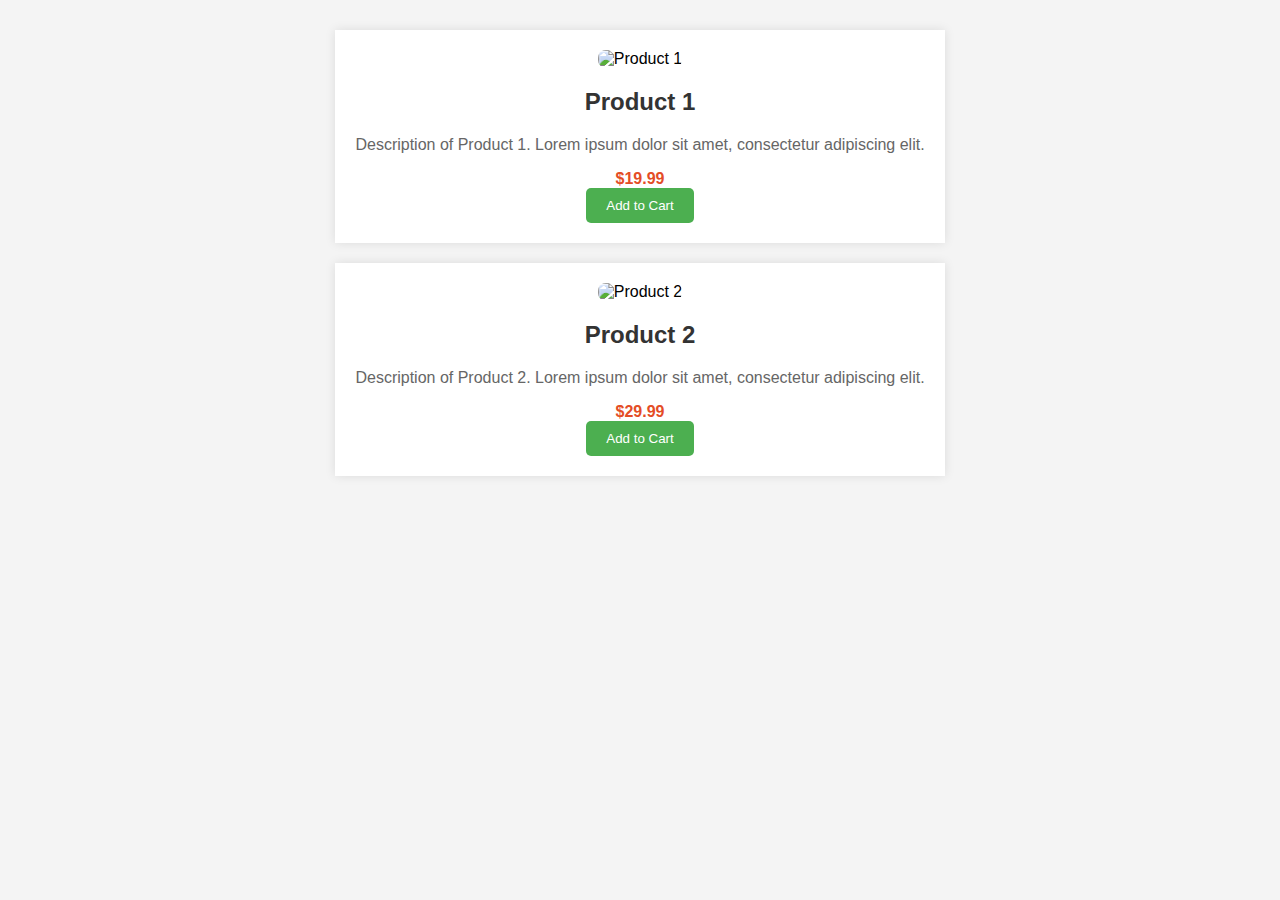
==== index.html @ 0be221e0 "Add files via upload" ====
<!DOCTYPE html>
<html lang="en">
<head>
    <meta charset="UTF-8">
    <meta name="viewport" content="width=device-width, initial-scale=1.0">
    <link rel="stylesheet" href="css/style.css">
    <title>Product List</title>
</head>
<body>
    <div class="product-list">
        <div class="product-item">
            <img src="product1.jpg" alt="Product 1">
            <h2>Product 1</h2>
            <p>Description of Product 1. Lorem ipsum dolor sit amet, consectetur adipiscing elit.</p>
            <span>$19.99</span>
            <button>Add to Cart</button>
        </div>

        <div class="product-item">
            <img src="product2.jpg" alt="Product 2">
            <h2>Product 2</h2>
            <p>Description of Product 2. Lorem ipsum dolor sit amet, consectetur adipiscing elit.</p>
            <span>$29.99</span>
            <button>Add to Cart</button>
        </div>
    </div>
</body>
</html>
---- css/style.css ----
body {
    font-family: Arial, sans-serif;
    margin: 0;
    padding: 0;
    background-color: #f4f4f4;
}

.product-list {
    display: flex;
    flex-wrap: wrap;
    justify-content: space-around;
    max-width: 1200px;
    margin: 20px auto;
}

.product-item {
    background-color: #fff;
    box-shadow: 0 0 10px rgba(0, 0, 0, 0.1);
    margin: 10px;
    padding: 20px;
    text-align: center;
}

.product-item img {
    max-width: 100%;
    height: auto;
    border-radius: 8px;
}

h2 {
    color: #333;
}

p {
    color: #666;
}

span {
    display: block;
    margin-top: 10px;
    font-weight: bold;
    color: #e44d26; /* Orange color for price */
}

button {
    background-color: #4caf50; /* Green color for the button */
    color: #fff;
    padding: 10px 20px;
    border: none;
    border-radius: 5px;
    cursor: pointer;
    transition: background-color 0.3s;
}

button:hover {
    background-color: #45a049;
}
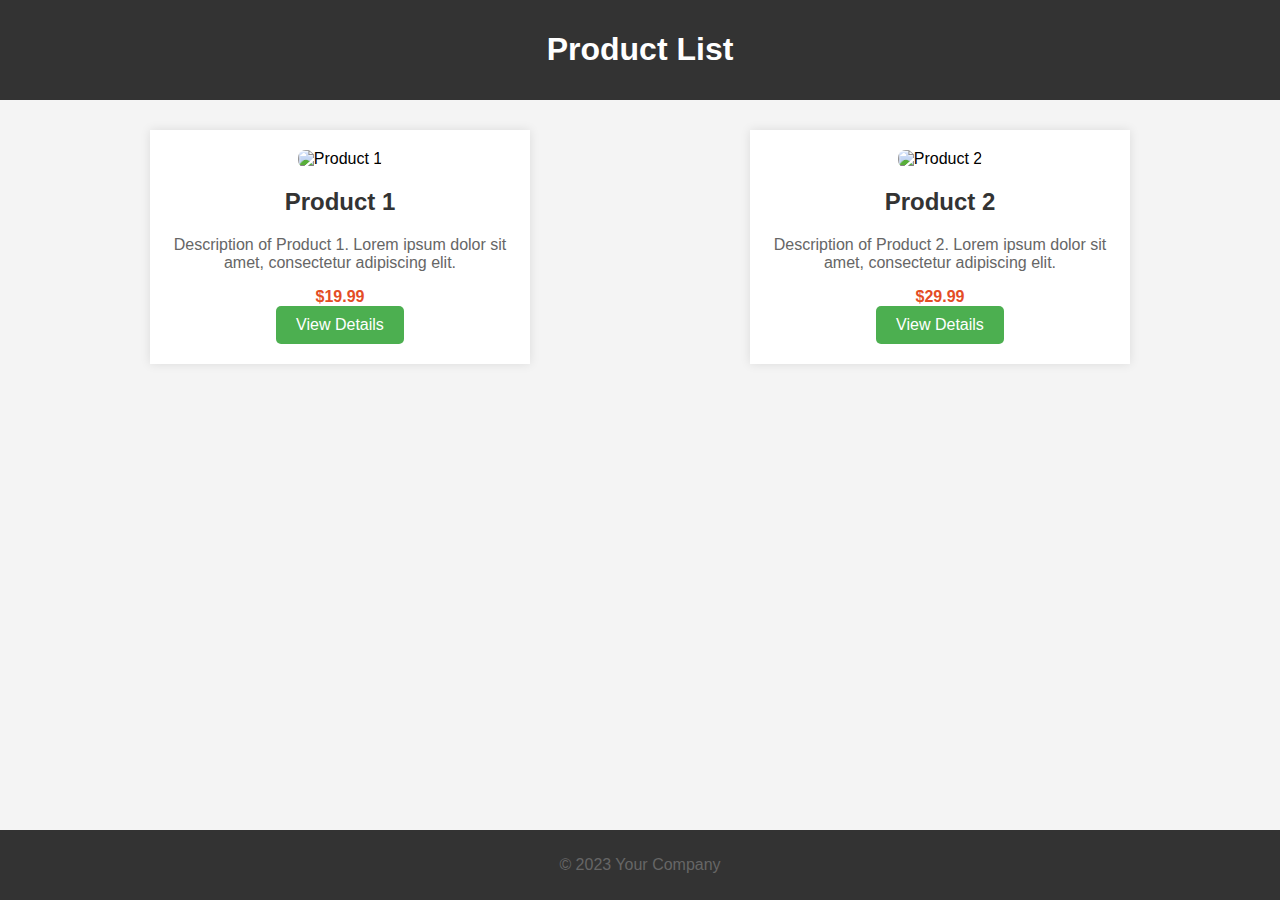
==== commit f13ec786: "Add files via upload" ====
--- a/index.html
+++ b/index.html
@@ -7,22 +7,33 @@
     <title>Product List</title>
 </head>
 <body>
+    <header>
+        <h1>Product List</h1>
+    </header>
+
     <div class="product-list">
-        <div class="product-item">
+        <div class="product-item" data-product-id="1">
             <img src="product1.jpg" alt="Product 1">
             <h2>Product 1</h2>
             <p>Description of Product 1. Lorem ipsum dolor sit amet, consectetur adipiscing elit.</p>
             <span>$19.99</span>
-            <button>Add to Cart</button>
+            <a href="#" class="view-details-btn" data-product-id="1">View Details</a>
         </div>
 
-        <div class="product-item">
+        <div class="product-item" data-product-id="2">
             <img src="product2.jpg" alt="Product 2">
             <h2>Product 2</h2>
             <p>Description of Product 2. Lorem ipsum dolor sit amet, consectetur adipiscing elit.</p>
             <span>$29.99</span>
-            <button>Add to Cart</button>
+            <a href="#" class="view-details-btn" data-product-id="2">View Details</a>
         </div>
+
     </div>
+
+    <footer>
+        <p>&copy; 2023 Your Company</p>
+    </footer>
+    
+    <script src="js/script.js"></script>
 </body>
 </html>
--- a/css/style.css
+++ b/css/style.css
@@ -3,6 +3,13 @@
     margin: 0;
     padding: 0;
     background-color: #f4f4f4;
+}
+
+header, footer {
+    background-color: #333;
+    color: #fff;
+    text-align: center;
+    padding: 10px 0;
 }
 
 .product-list {
@@ -19,6 +26,8 @@
     margin: 10px;
     padding: 20px;
     text-align: center;
+    width: calc(33.33% - 20px);
+    box-sizing: border-box;
 }
 
 .product-item img {
@@ -39,19 +48,38 @@
     display: block;
     margin-top: 10px;
     font-weight: bold;
-    color: #e44d26; /* Orange color for price */
+    color: #e44d26;
 }
 
-button {
-    background-color: #4caf50; /* Green color for the button */
+.view-details-btn, .add-to-cart-btn {
+    display: inline-block;
+    padding: 10px 20px;
+    background-color: #4caf50;
     color: #fff;
-    padding: 10px 20px;
-    border: none;
+    text-decoration: none;
     border-radius: 5px;
-    cursor: pointer;
     transition: background-color 0.3s;
 }
 
-button:hover {
+.view-details-btn:hover, .add-to-cart-btn:hover {
     background-color: #45a049;
 }
+
+footer {
+    position: fixed;
+    bottom: 0;
+    width: 100%;
+}
+
+/* Media queries for responsiveness */
+@media screen and (max-width: 768px) {
+    .product-item {
+        width: calc(50% - 20px);
+    }
+}
+
+@media screen and (max-width: 480px) {
+    .product-item {
+        width: 100%;
+    }
+}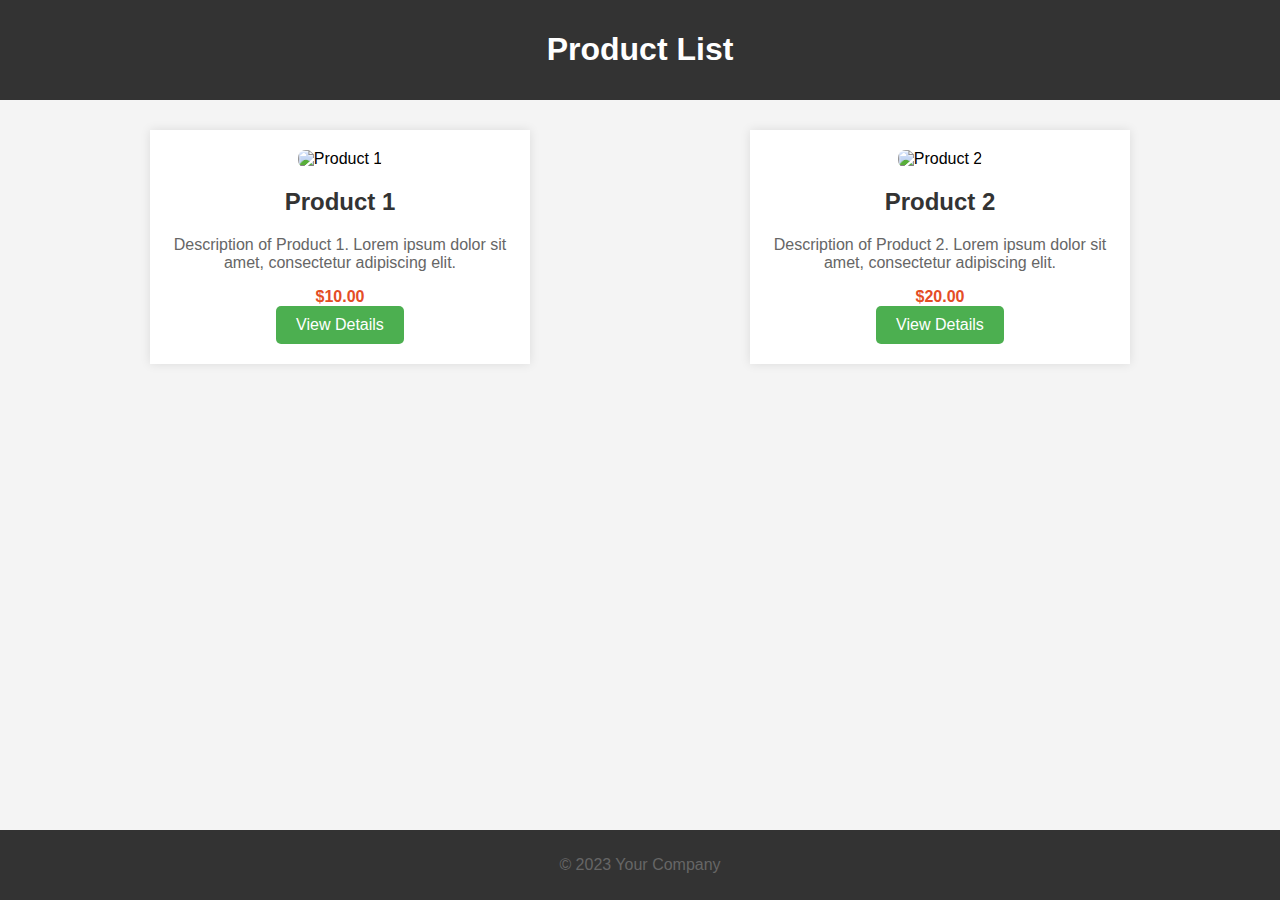
==== commit ad2bc295: "Add files via upload" ====
--- a/index.html
+++ b/index.html
@@ -16,7 +16,7 @@
             <img src="product1.jpg" alt="Product 1">
             <h2>Product 1</h2>
             <p>Description of Product 1. Lorem ipsum dolor sit amet, consectetur adipiscing elit.</p>
-            <span>$19.99</span>
+            <span>$10.00</span>
             <a href="#" class="view-details-btn" data-product-id="1">View Details</a>
         </div>
 
@@ -24,7 +24,7 @@
             <img src="product2.jpg" alt="Product 2">
             <h2>Product 2</h2>
             <p>Description of Product 2. Lorem ipsum dolor sit amet, consectetur adipiscing elit.</p>
-            <span>$29.99</span>
+            <span>$20.00</span>
             <a href="#" class="view-details-btn" data-product-id="2">View Details</a>
         </div>
 
@@ -33,7 +33,7 @@
     <footer>
         <p>&copy; 2023 Your Company</p>
     </footer>
-    
+
     <script src="js/script.js"></script>
 </body>
 </html>
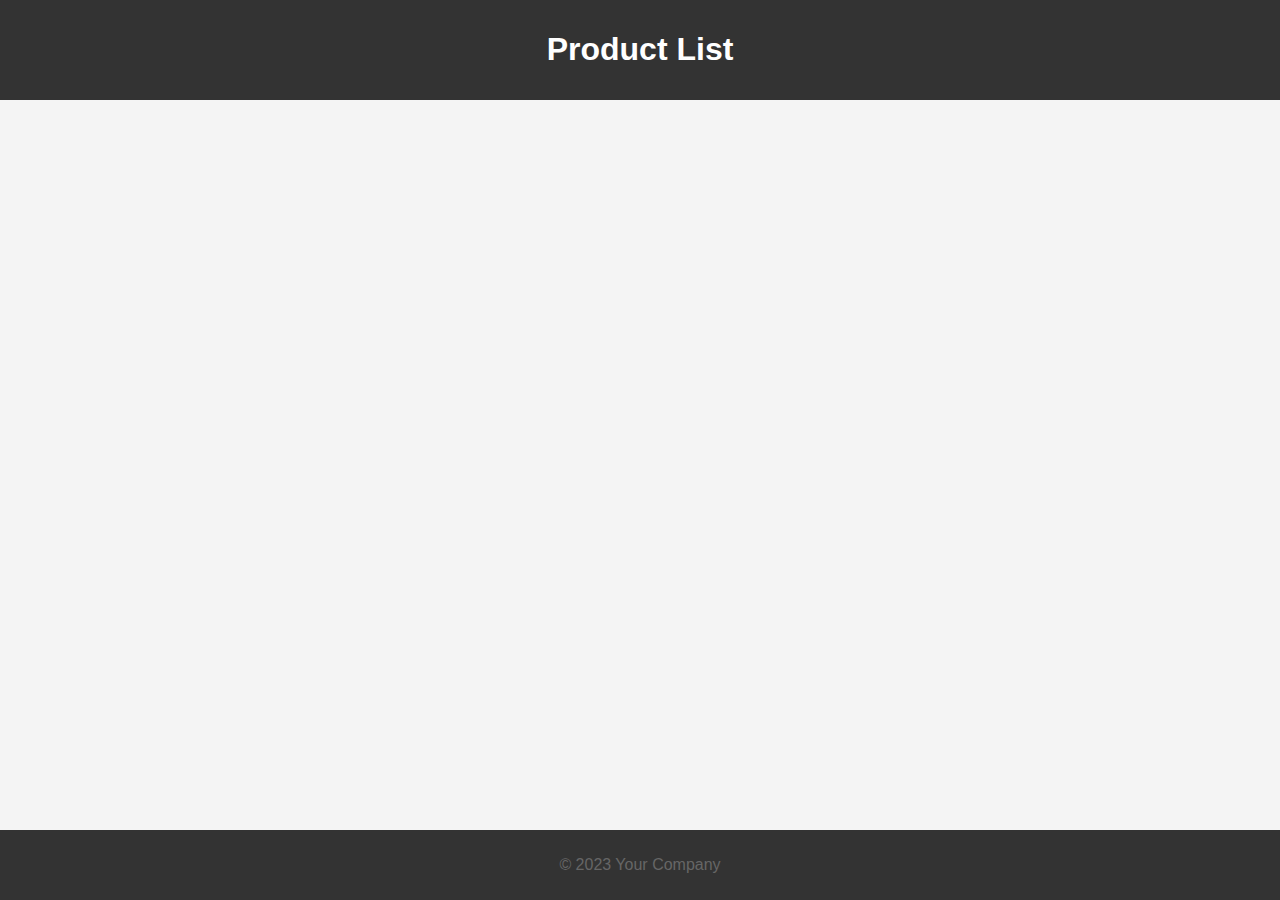
==== commit 98153265: "Add files via upload" ====
--- a/index.html
+++ b/index.html
@@ -11,24 +11,7 @@
         <h1>Product List</h1>
     </header>
 
-    <div class="product-list">
-        <div class="product-item" data-product-id="1">
-            <img src="product1.jpg" alt="Product 1">
-            <h2>Product 1</h2>
-            <p>Description of Product 1. Lorem ipsum dolor sit amet, consectetur adipiscing elit.</p>
-            <span>$10.00</span>
-            <a href="#" class="view-details-btn" data-product-id="1">View Details</a>
-        </div>
-
-        <div class="product-item" data-product-id="2">
-            <img src="product2.jpg" alt="Product 2">
-            <h2>Product 2</h2>
-            <p>Description of Product 2. Lorem ipsum dolor sit amet, consectetur adipiscing elit.</p>
-            <span>$20.00</span>
-            <a href="#" class="view-details-btn" data-product-id="2">View Details</a>
-        </div>
-
-    </div>
+    <div class="product-list"></div>
 
     <footer>
         <p>&copy; 2023 Your Company</p>
@@ -36,4 +19,4 @@
 
     <script src="js/script.js"></script>
 </body>
-</html>
+</html>--- a/css/style.css
+++ b/css/style.css
@@ -71,7 +71,7 @@
     width: 100%;
 }
 
-/* Media queries for responsiveness */
+/* Media queries */
 @media screen and (max-width: 768px) {
     .product-item {
         width: calc(50% - 20px);
